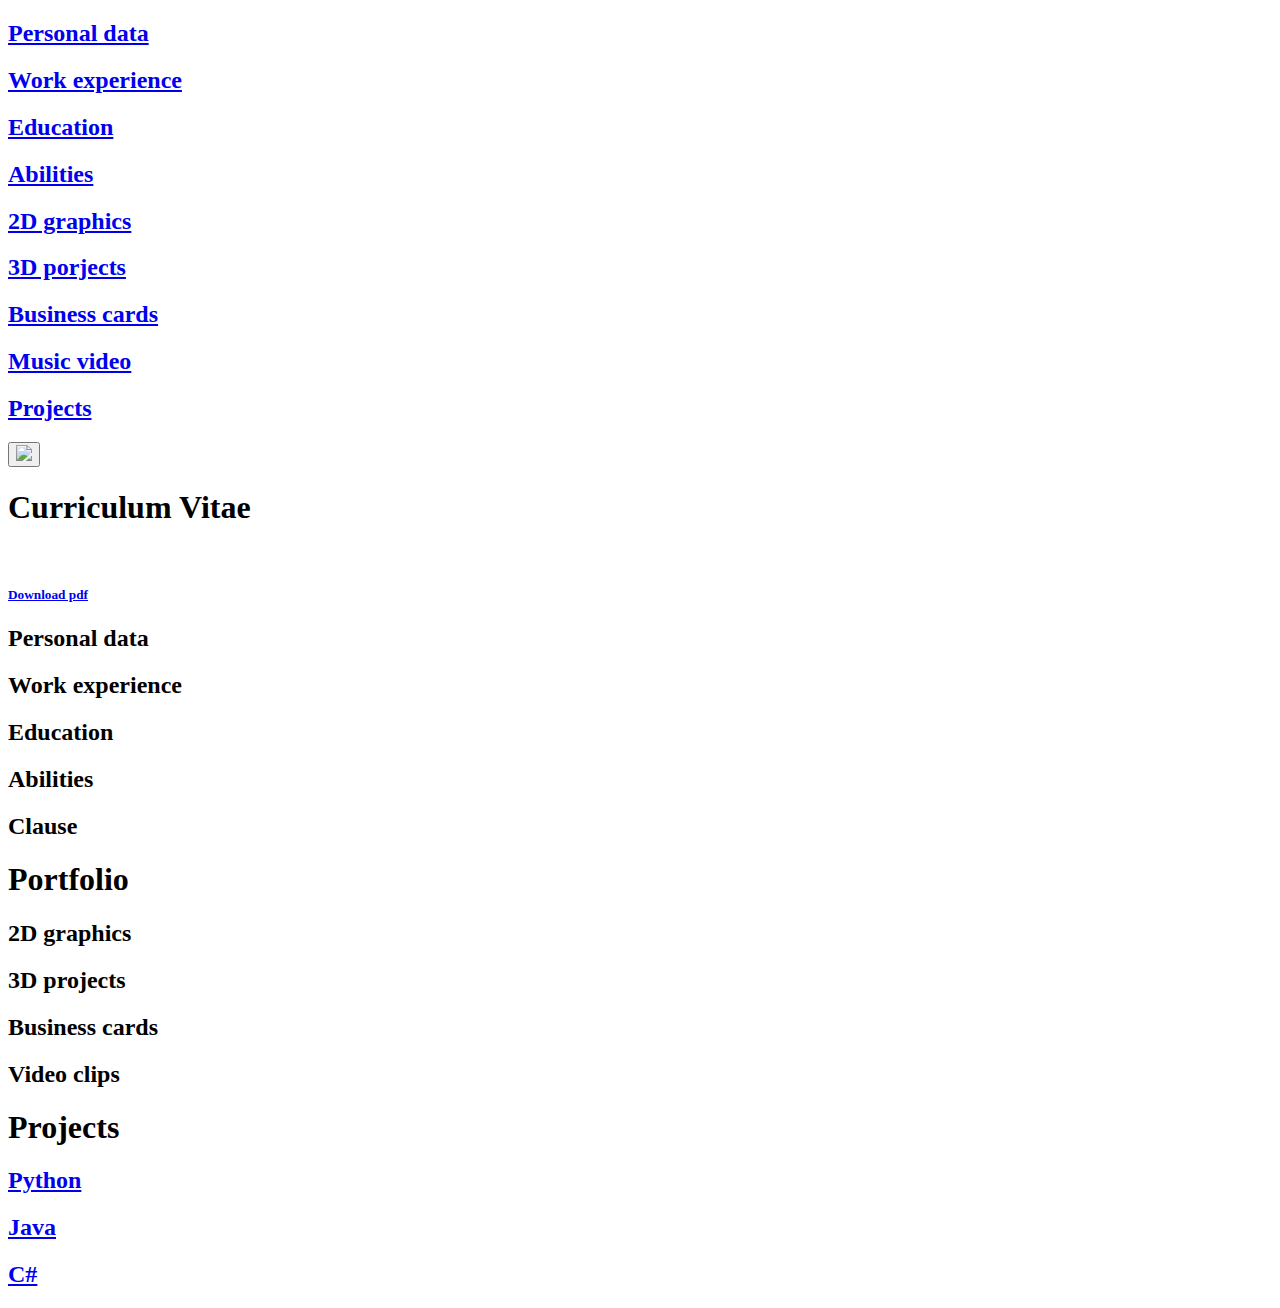
==== htmlENG.html @ a867ee70 "Java link update" ====
<!DOCTYPE html>
<html lang="en">
<head>
    <meta charset="UTF-8">
    <meta name="viewport" content="width=device-width, initial-scale=1.0">
    <meta http-equiv="X-UA-Compatible" content="ie=edge">
    <link rel="stylesheet" href="css.css">
    <link rel="stylesheet" href="cssAnimation.css">
    <script src="javaScript.js"></script> 

<title>Kinga Niejadlik CV</title>
</head>
<body>
    <div class="header-grid-conteiner">
        <a class="header-grid-item" href="#box1"><h2>Personal data</h2></a>
        <a class="header-grid-item" href="#box3"><h2>Work experience</h2></a>
        <a class="header-grid-item" href="#box5"><h2>Education</h2></a>
        <a class="header-grid-item" href="#box7"><h2>Abilities</h2></a>
        <a class="header-grid-item" href="#box13"><h2>2D graphics</h2></a>
        <a class="header-grid-item" href="#box15"><h2>3D porjects</h2></a>
        <a class="header-grid-item" href="#box17"><h2>Business cards</h2></a>
        <a class="header-grid-item" href="#box19"><h2>Music video</h2></a>
        <a class="header-grid-item" href="#panel3"><h2>Projects</h2></a>
        <button class="button" onclick="location.href='index.html';"><img class="flag" src="image/poland-flag.png"></button>
    </div>

    <div class = "panel" id="panel1">
        <h1>Curriculum Vitae</h1><br>
    </div>

   
    <a id="link" href="KingaNiejadlikCv.pdf" download target="_blank"><h5>Download pdf</h5></a>
    

    <div class="luka"></div>
    <div class="luka"></div>
    <div class="luka"></div>


    <div class= "box" id="box1" style="display: block;" onclick="SwapDivsWithClick('box1','box2')">
            <h2>Personal data</h2>       
    </div>
    <div class= "box" id="box2" style="display: none;" onclick="SwapDivsWithClick('box1','box2')">
        <div class="rownoscDO">
        <div class="lewaKolumna">
        <img class="cvJpg" src="image/zdjCVdone.jpg"> 
        </div>

        <div class="laczenieKolumn"> 

         <div class="srodekKolumna">
             Firstname:<br>
             Surname:<br>
             Age:<br>
             State:<br>
             E-mail:<br>
             Telephone:
         </div>
         <div class="prawaKolumna">
            Kinga<br>
            Niejadlik<br>
            22<br>
            IT student<br>
            kinga.niejadlik@gmail.com<br>
            575250211 
        </div>
        </div>

    </div>
    </div>

    <div class="luka"></div>

    <div class= "box" id="box3" style="display: block;" onclick="SwapDivsWithClick('box3','box4')">
        <h2>Work experience</h2>       
    </div>
    <div class= "box" id="box4" style="display: none;" onclick="SwapDivsWithClick('box3','box4')">
     
        <div class="doswiadczenieZawartosc">
            01.01.2019-23.03.2020 Customer service in <a href="https://imersja.pl/" target="_blank" class="firmy">Imersja VR</a>in Katowice<br>
            <h7>- Support for organized events (birthdays, bachelor parties, hen parties, corporate events)</h7><br>
            <h7>- Learning how to use VR equipment and explaining the basic game mechanics</h7><br>
            <h7>- Servicing of VR equipment (Oculus Rift 2 + treadmill Omni)</h7><br>
            <h7>- Matching games to customers needs</h7><br>
            <br>
            <br>
            01.07.2018-30.08.2018 Service technician in<a href="https://www.exorigo-upos.pl/pl/kariera/oferty-pracy/810-technik-serwisu-4" target="_blank"class="firmy"> Exorgio Upos</a> in Gliwice<br>
            <h7>- Servicing companie's equipment</h7><br>
            <h7>- Diagnosing and solving IT problems</h7><br>
            <br>
            <br>
            28.07.2016-05.06.2018 Customer service in pawnshop <a href="http://lombardwomi.pl/" target="_blank" class="firmy">WOMI</a>in Zabrze<br>
            <h7>- Sale and purchase items</h7><br>
            <h7>- Pricing purchased items</h7><br>
            <h7>- Keeping records</h7><br>
            <br>
            <br>
        </div>  
        
    </div>

    <div class="luka"></div>

    <div class= "box" id="box5" style="display: block;" onclick="SwapDivsWithClick('box5','box6')">
        <h2>Education</h2>       
    </div>
    <div class= "box" id="box6" style="display: none;" onclick="SwapDivsWithClick('box5','box6')">
    
        <div class="wyksztalcenieZawartosc" id="wyksztalcenie1">
            2020 - present University of Economics in Katowice (Master)
        </div>

        <div class="line"></div>

        <div class="wyksztalcenieZawartosc" id="wyksztalcenie1">
            2017 - 2020 University of Economics in Katowice (Bachelor's degree)
        </div>

        <div class="line"></div>

        <div class="wyksztalcenieZawartosc" id="wyksztalcenie2">
            2014 - 2017 Secondary school No 1 in Ruda Śląska 
        </div>
        
    </div>

    <div class="luka"></div>

    <div class= "box" id="box7" style="display: block;" onclick="SwapDivsWithClick('box7','box8')">
        <h2>Abilities</h2>       
    </div>
    <div class= "box" id="box8" style="display: none;" onclick="SwapDivsWithClick('box7','box8')">
        
        <div class="doswiadczenieZawartosc">

        GRAPHICS PROGRAMS<br>
        <div class="line2"></div>

        <h7>Adobe Illustrator</h7><br>
        <h7>Adobe Photoshop</h7><br>
        <h7>JPixel</h7><br>
        <h7>Gimp2</h7><br>
        <h7>Inscape</h7><br>
        <h7>3ds MAX</h7><br>
        <h7>Blender</h7><br>
        <h7>Krita</h7><br>
        <h7>Figma</h7>
        <br>
        <br>
    
        ENVIRONMENTS<br>
        <div class="line2"></div>
    
        <h7>Unity</h7><br>
        <h7>Visual Studio</h7><br>
        <h7>Visual Studio Code</h7><br>
        <h7>Management Studio</h7><br>
        <h7>Star UML</h7><br>
        <h7>Intellij</h7><br>
        <h7>Spyder</h7>
        <br>
        <br>

         PROGRAMMING LANGUAGES<br>
        <div class="line2"></div>

        <h7>Python</h7><br>
        <h7>HTML, CSS, JAVASCRIPT</h7><br>
        <h7>C#</h7><br>
        <h7>SQL</h7><br>
        <h7>JAVA</h7>
        <br>
        <br>
           
       OFFICE PACKAGE<br>
       <div class="line2"></div>

        <h7>Word</h7><br>
        <h7>PowerPoint</h7><br>
        <h7>Excel</h7><br>
        <br>
        <br>
        
        LANGUAGES<br>
        <div class="line2"></div>
  
        <h7>Angielski (B2)</h7><br>
        <br>
        <br> 
        </div>
    </div>

    <div class="luka"></div>

    <div class= "box" id="box11" style="display: block;" onclick="SwapDivsWithClick('box11','box12')">
        <h2>Clause</h2>       
    </div>
    <div class= "box" id="box12" style="display: none;" onclick="SwapDivsWithClick('box11','box12')">

        <div class="doswiadczenieZawartosc">

        <h4>I consent to the processing of my personal data<br> 
        for the purposes to recruitment for the position I apply.</h4>      
        
        </div>
    </div>

    <div class="bigluka"></div>

    <div class="panel" id="panel2">
        <h1>Portfolio</h1>
    </div>

    <div class="luka"></div>

    <div class= "box boxGrafiki dwaD" id="box13" style="display: block;" onclick="SwapDivsWithClick('box13','box14')">
        <h2>2D graphics</h2>       
    </div>
    <div class= "box" id="box14" style="display: none;" onclick="SwapDivsWithClick('box13','box14')">
        
        <div class="doswiadczenieZawartosc">
            
            Website project<br>
            <img class="rownosscZdj" id="img15" src= "prace/www/www-planet.png"><br>
            <br>
            <br>
            
            Graphics for game ,,Delirium" <br>
            <img class="rownosscZdj" id="img1" src= "prace/delirium2D/Mieszkanie.png"><br>
            <img class="rownosscZdj" id="img2" src= "prace/delirium2D/demon.gif"><br>
            <img class="rownosscZdj" id="img3" src= "prace/delirium2D/demon3.gif"><br>
            <br>
            <br>

            Graphics for game ,,LocoRush"<br>
            <img class="rownosscZdj" id="img4" src= "prace/locorush/locomenu.png"><br>
            <img class="rownosscZdj" id="img4" src= "prace/locorush/locogame.png"><br>
            <br>
            <br>

            Aplication<br>
            <video width="520" height="810" controls>
                <source src="prace/apliakcja/app.mp4" type="video/mp4">
              Your browser does not support the video tag.
              </video>
              <br>
              <br>

            Animation<br>
            <video width="600" height="600" controls>
                <source src="prace/animacjaR/TatooAnimate.mov" type="video/mov">
                <source src="prace/animacjaR/TatooAnimate.mp4" type="video/mp4">
              Your browser does not support the video tag.
              </video><br>
              <br>
              <br>

            Ikons<br>
            <img class="rownosscZdj" id="img5" src= "prace/ikonyDoGry/KLAMSTWO.png"><br>
            <br>
            <br>

            Poster project<br>
            <img class="rownosscZdj" id="img6" src= "prace/wlasne/got.png"><br>
            <br>
            <br>

            Poster project<br>
            <img class="rownosscZdj" id="img7" src= "prace/wlasne/float.png"><br>
            <br>
            <br>

            Poster project<br>
            <img class="rownosscZdj" id="img8" src= "prace/wlasne/Mbrodaci.png"><br>
            <br>
            <br>

        </div>  

        </div>

    <div class="luka"></div>

    <div class= "box boxGrafiki trzyD" id="box15" style="display: block;" onclick="SwapDivsWithClick('box15','box16')">
        <h2>3D projects</h2>       
    </div>
    <div class= "box" id="box16" style="display: none;" onclick="SwapDivsWithClick('box15','box16')">
        
        <div class="doswiadczenieZawartosc">

            Room project made in 3DsMaxx<br>
            <img class="rownosscZdj" id="img12" src= "prace/pokoj3d/pokoj2.jpg"><br>
            <br>
            <br>

            Models for mobile game made in Blender<br>
            <img class="rownosscZdj" id="img14" src= "prace/eat3D/snowLVL.png"><br>
            <img class="rownosscZdj" id="img13" src= "prace/eat3D/BasicSkin.png"><br>
            <img class="rownosscZdj" id="img13" src= "prace/eat3D/mexican.png"><br>
            <img class="rownosscZdj" id="img13" src= "prace/eat3D/Wizard.png"><br>
            <img class="rownosscZdj" id="img13" src= "prace/eat3D/pizza.png"><br>
            <img class="rownosscZdj" id="img13" src= "prace/eat3D/Ice.png"><br>
            <img class="rownosscZdj" id="img13" src= "prace/eat3D/carrot.png"><br>
            <img class="rownosscZdj" id="img13" src= "prace/eat3D/presentRed.png"><br>
            <br>
            <br>            

        </div>   

        </div>

    <div class="luka"></div>

    <div class= "box boxGrafiki wizytowki" id="box17" style="display: block;" onclick="SwapDivsWithClick('box17','box18')">
        <h2>Business cards</h2>       
    </div>
    <div class= "box" id="box18" style="display: none;" onclick="SwapDivsWithClick('box17','box18')">
        
        <div class="doswiadczenieZawartosc">

            Business card for persnal trainer<br>
            <img class="rownosscZdj" id="img10" src= "prace/wizytowka/wiz.png"><br>
            <br>
            <br>

            Business card ,,WesTrek"<br>
            <img class="rownosscZdj" id="img11" src= "prace/wesTrek/wizytowka.png"><br>
            <br>
            <br>

        </div>       

        </div>

    <div class="luka"></div>

    <div class= "box boxGrafiki wlasneG" id="box19" style="display: block;" onclick="SwapDivsWithClick('box19','box20')">
        <h2>Video clips</h2>       
    </div>
    <div class= "box" id="box20" style="display: none;" onclick="SwapDivsWithClick('box19','box20')">
        
        <div class="doswiadczenieZawartosc">

       
            Link to the original: <a id="link" href="https://www.youtube.com/watch?v=iQtbvOHrPoo" target="_blank">https://www.youtube.com/watch?v=iQtbvOHrPoo</a>
          
          
            <br>
          
            Link to the original: <a id="link" href="https://www.youtube.com/watch?v=ZpiGFbZXndg&ab_channel=dejfiistg" target="_blank">https://www.youtube.com/watch?v=ZpiGFbZXndg&ab_channel=dejfiistg</a>
           
        </div>

    </div>
    
    <div class="luka"></div>

    <div class="panel" id="panel3">
        <h1>Projects</h1>
    </div>


    <div class="luka"></div>


    <div class= "box boxGrafiki wizytowki" id="box21" style="display: block;">
        <a id ="link" href="TSP(Komiwojażer).zip" download target="_blank"><h2>Python</h2> </a>      
    </div>

    <div class="luka"></div>

    <div class= "box boxGrafiki wizytowki" id="box23" style="display: block;">
        <a id ="link" href="https://github.com/KingaNiejadlik/TSPJava" download target="_blank"><h2>Java</h2> </a>       
    </div>

    <div class="luka"></div>


    <div class= "box boxGrafiki wizytowki" id="box25" style="display: block;">
        <a id ="link" href="TSP(Komiwojażer).zip" download target="_blank"><h2>C#</h2> </a>  
    </div>

    <div class="bigluka"></div>

</body>
</html>
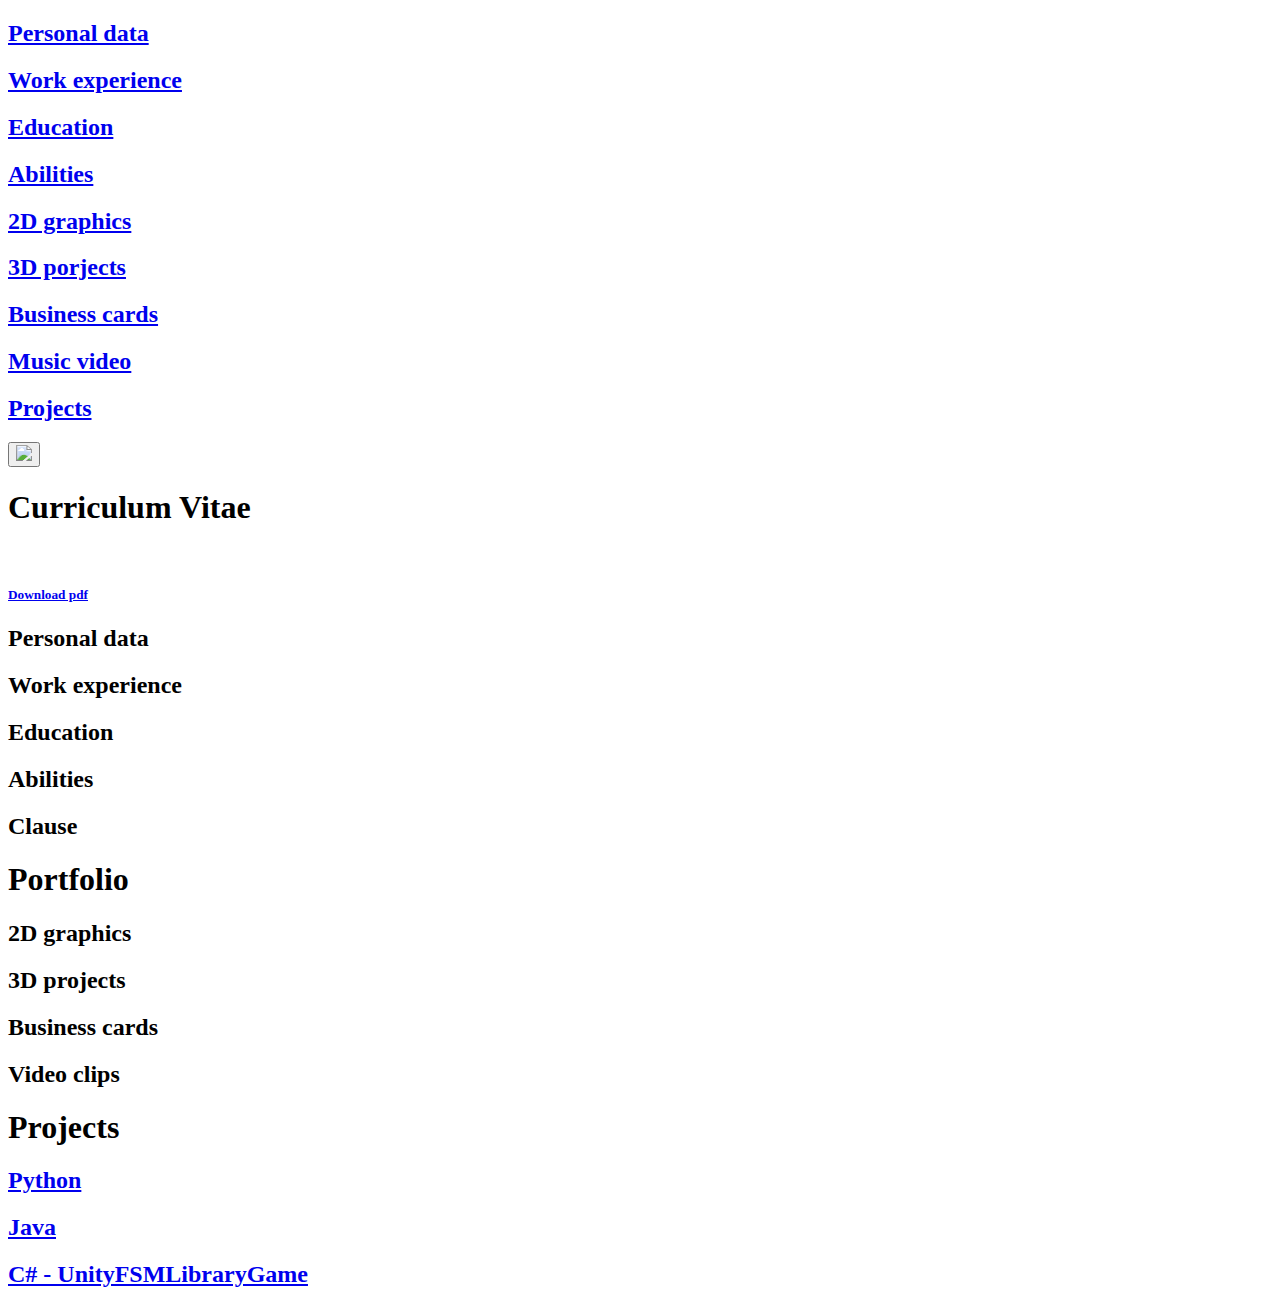
==== commit 0f4b4826: "Space correct" ====
--- a/htmlENG.html
+++ b/htmlENG.html
@@ -342,18 +342,18 @@
         <div class="doswiadczenieZawartosc">
 
        
-            Link to the original: <a id="link" href="https://www.youtube.com/watch?v=iQtbvOHrPoo" target="_blank">https://www.youtube.com/watch?v=iQtbvOHrPoo</a>
+            Link: <a id="link" href="https://www.youtube.com/watch?v=iQtbvOHrPoo" target="_blank">https://www.youtube.com/watch?v=iQtbvOHrPoo</a>
           
           
             <br>
           
-            Link to the original: <a id="link" href="https://www.youtube.com/watch?v=ZpiGFbZXndg&ab_channel=dejfiistg" target="_blank">https://www.youtube.com/watch?v=ZpiGFbZXndg&ab_channel=dejfiistg</a>
+            Link: <a id="link" href="https://www.youtube.com/watch?v=ZpiGFbZXndg&ab_channel=dejfiistg" target="_blank">https://www.youtube.com/watch?v=ZpiGFbZXndg&ab_channel=dejfiistg</a>
            
         </div>
 
     </div>
     
-    <div class="luka"></div>
+    <div class="bigluka"></div>
 
     <div class="panel" id="panel3">
         <h1>Projects</h1>
@@ -364,7 +364,7 @@
 
 
     <div class= "box boxGrafiki wizytowki" id="box21" style="display: block;">
-        <a id ="link" href="TSP(Komiwojażer).zip" download target="_blank"><h2>Python</h2> </a>      
+        <a id ="link" href="https://github.com/KingaNiejadlik/ScrabblePython" download target="_blank"><h2>Python</h2> </a>      
     </div>
 
     <div class="luka"></div>
@@ -377,7 +377,7 @@
 
 
     <div class= "box boxGrafiki wizytowki" id="box25" style="display: block;">
-        <a id ="link" href="TSP(Komiwojażer).zip" download target="_blank"><h2>C#</h2> </a>  
+        <a id ="link" href="https://github.com/KingaNiejadlik/UnityFSMLibraryGame" download target="_blank"><h2>C# - UnityFSMLibraryGame</h2> </a>  
     </div>
 
     <div class="bigluka"></div>
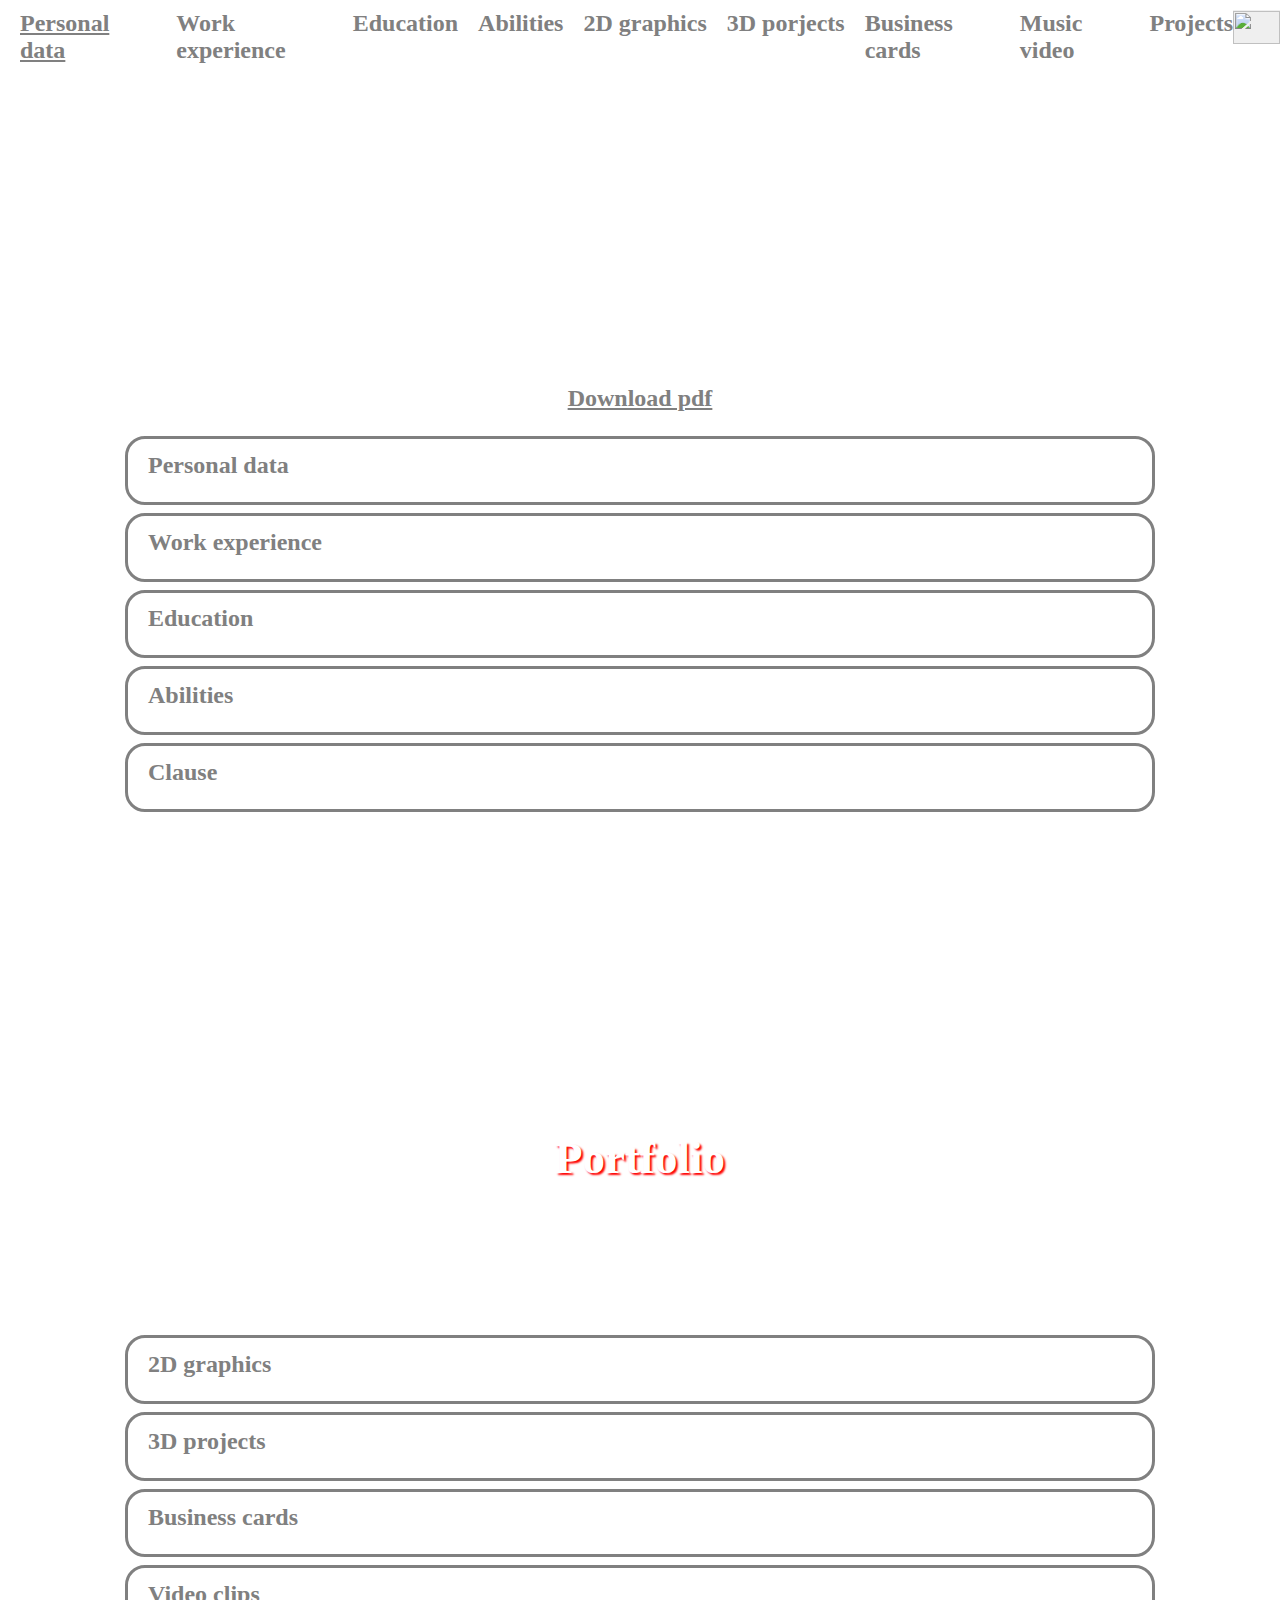
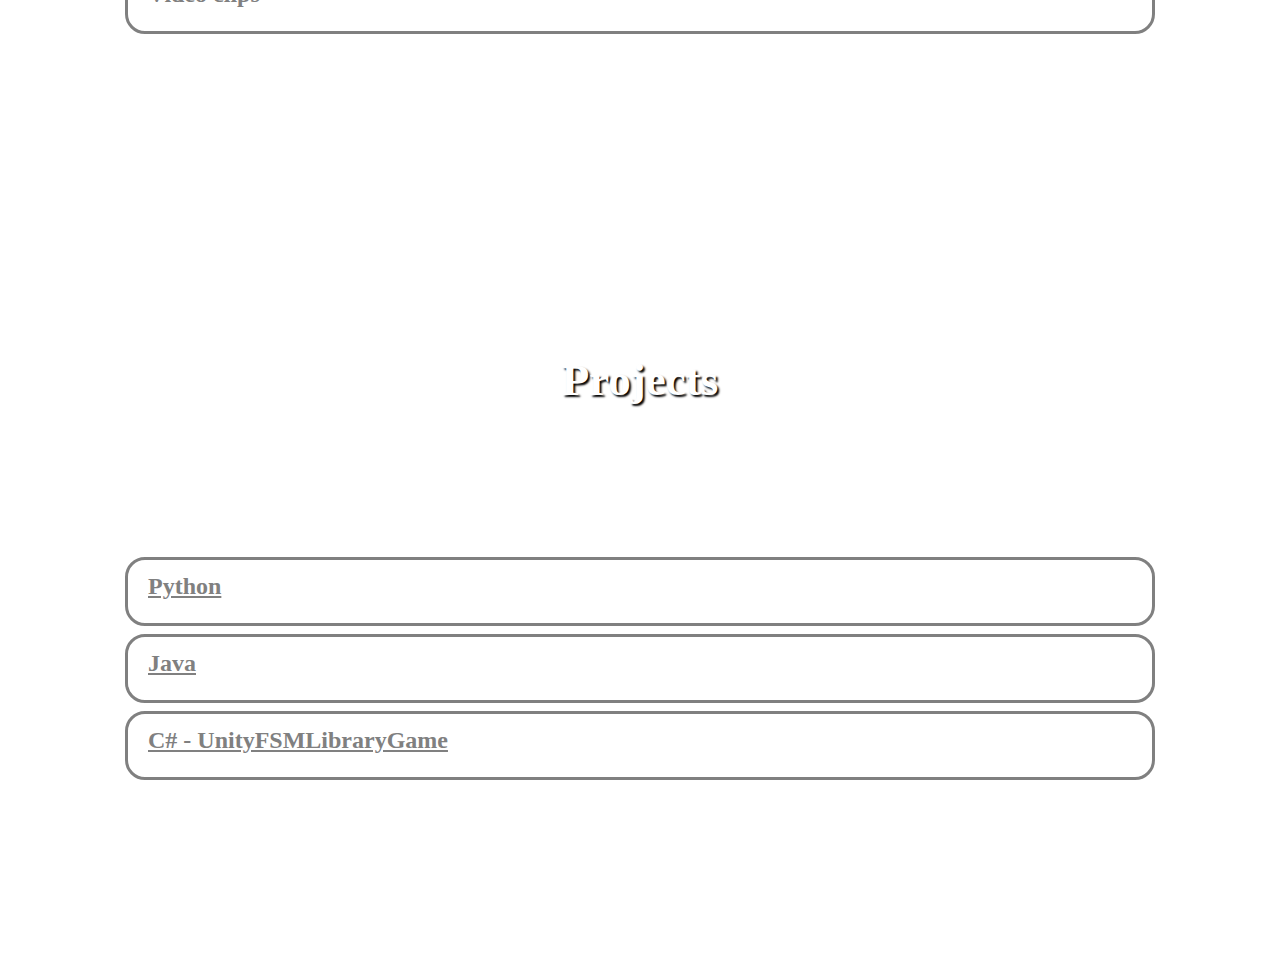
==== commit 1ed26066: "photo update" ====
--- a/htmlENG.html
+++ b/htmlENG.html
@@ -62,7 +62,7 @@
             22<br>
             IT student<br>
             kinga.niejadlik@gmail.com<br>
-            575250211 
+            --- 
         </div>
         </div>
 
@@ -224,7 +224,12 @@
             <img class="rownosscZdj" id="img15" src= "prace/www/www-planet.png"><br>
             <br>
             <br>
-            
+
+            Duck animation<br>
+            <img class="rownosscZdj" id="img16" src= "prace/kaczki/kaczki.gif"><br>
+            <br>
+            <br>
+
             Graphics for game ,,Delirium" <br>
             <img class="rownosscZdj" id="img1" src= "prace/delirium2D/Mieszkanie.png"><br>
             <img class="rownosscZdj" id="img2" src= "prace/delirium2D/demon.gif"><br>
@@ -271,7 +276,7 @@
             <br>
 
             Poster project<br>
-            <img class="rownosscZdj" id="img8" src= "prace/wlasne/Mbrodaci.png"><br>
+            <img class="rownosscZdj" id="img8" src= "prace/hades/KingaMateuszHades.png"><br>
             <br>
             <br>
 
--- a/css.css
+++ b/css.css
@@ -0,0 +1,484 @@
+@font-face {
+    font-family: "Righteus";
+    src: url("./fonts/Righteus.ttf");
+}
+@font-face {
+    font-family: "AdventPro";
+    src: url("./fonts/Advent/AdventPro-Light.ttf");
+}
+@import url('https://fonts.googleapis.com/css?family=Barlow:800&display=swap');
+body {background-color:white; width: 100%;}
+* {margin:0px; font-size: 19px;}
+html { scroll-behavior: smooth;} 
+a{color: white;}
+#link{color: gray !important;}
+
+.header-grid-conteiner{
+    height: 50px;
+    display: grid;
+    grid-template-columns: auto auto auto auto auto auto auto auto auto auto;
+    top: 0;
+    width: 100%;
+    background-color: white; 
+}
+
+.header-grid-item{
+    text-align: center;  
+    padding-top: 10px;
+}
+.header-grid-item:hover{color: gray !important;}
+
+.flag{
+    height: 33px;
+    width: 47px;
+    margin: 0 auto;
+}
+.button{
+    display: inline;
+    margin: 0 auto;
+    padding-bottom: 0px;
+    padding-left: 0px;
+    padding-right: 0px;
+    border: none;
+    height: 33px;
+    width:47px;
+    margin-top: 10px;
+}
+h1{
+    font-size: 45px;
+    font-family: "Righteus";
+    color: white;
+    text-align: center;
+    padding-top: 110px;
+}
+h2{
+    text-align: left; 
+    font-size: 24px !important;
+    font-family: "AdventPro";
+    margin-left: 20px;  
+    color: gray;
+}
+h5{
+    font-size: 24px !important;
+    font-family: "AdventPro";
+    text-align: center;
+    color: gray;
+}
+h6{
+    font-size: 24px !important;
+    font-family: "AdventPro";
+    text-align: center;
+}
+h7{
+    font-size: 20px !important;
+    font-family: "AdventPro";
+    text-align: center;
+}
+h8{
+    font-size: 16px !important;
+    font-family: "AdventPro";
+    text-align: center;
+    margin-left: 5px;
+    margin-top: 10px;
+}
+
+h3,h4,h6,h7,h8{color: black;}
+
+.mainBox{
+    width: 80%;
+    height: 45px;
+    margin: 0 auto;
+    margin-top: 50px !important; 
+    display: grid;
+    grid-template-columns: auto auto;
+}
+.box{
+    width: 80%;
+    height: 50px;
+    border-style: solid;
+    border-width: 3px;
+    border-radius: 20px;
+    border-color: gray;
+    margin: 0 auto; 
+    padding-top: 1%;
+    background-color: white;
+}
+.panel{
+    width: 100%;
+    height: 300px; 
+    margin-top: 10px;
+    margin-bottom: 5px;
+}
+#panel1{background-image: url("./image/KingaCube.png");}
+#panel2{background-image: url("./image/background2.png"); text-shadow: red 2px 2px 2px;}
+#panel3{background-image: url("./image/tloCode.png"); text-shadow: black 2px 2px 2px;}
+
+#box1:hover{background-color: rgba(90, 152, 225,0.5);}
+#box3:hover{background-color: rgba(147,112,219,0.5);}
+#box5:hover{background-color: rgba(206, 169, 0,0.5);}
+#box7:hover{background-color: rgba(254, 19, 15,0.5);}
+#box9:hover{background-color: rgba(9, 92, 212,0.5);}
+#box11:hover{background-color:rgba(22, 182, 92,0.5);}
+#box13:hover{background-color:rgba(223, 0, 36,0.5);}
+#box15:hover{background-color:rgba(243, 195, 0,0.5);}
+#box17:hover{background-color:rgba(0, 172, 159,0.5);}
+#box19:hover{background-color:rgba(46, 109, 180,0.5);}
+#box21:hover{background-color:rgba(46, 109, 180,0.5);}
+#box23:hover{background-color:rgba(243, 195, 0,0.5);}
+#box25:hover{background-color: rgba(254, 19, 15,0.5);}
+
+.pobierzCV{
+    bottom: 5px;
+    text-align: right;
+}
+.luka{
+    margin: 0 auto;
+    width: 80%;
+    height: 8px;
+}
+.bigluka{
+    margin: 0 auto;
+    width: 80%;
+    height: 200px;
+}
+
+/* Zakładka Dane osobowe*/
+
+#box2{height: 370px !important;}
+
+.rownoscDO{
+    display: grid;
+    grid-template-columns: auto auto;
+}
+.laczenieKolumn{
+    display: grid;
+    grid-template-columns: auto auto;
+}
+.lewaKolumna{
+    margin-left: 43%;
+}
+.srodekKolumna{
+    font-size: 24px !important;
+    font-family: "AdventPro";
+    margin-top: 80px;
+    margin-right: 10px;
+    color: rgb(90, 152, 225);;
+    text-align: right;
+}
+.prawaKolumna{
+    font-size: 24px !important;
+    font-family: "AdventPro";
+    margin-top: 80px;
+    color: black;
+    padding-right: 40px;
+   
+}
+.cvJpg{
+    height: 350px;
+    margin-left: 10px;
+    bottom: 0px;
+    float: left;
+}
+/* Doswiadczenie zawodowe*/
+
+.doswiadczenieZawartosc{
+    font-size: 24px !important;
+    font-family: "AdventPro";
+    color: black;
+    text-align: center;
+    margin: auto;
+    margin-top: 40px;
+}
+#box4{
+    height: 560px !important;
+}
+#box14{
+    height: 7500px !important;
+}
+.firmy{
+    color: rgb(147,112,219); 
+    font-size: 24px !important;
+}
+/*Wykształcenie zawodowe*/
+
+.wyksztalcenieZawartosc{
+    font-size: 24px !important;
+    font-family: "AdventPro";
+    color: black;
+    text-align: center;
+    margin: auto;
+}
+#wyksztalcenie1{
+    margin-top: 20px;
+    margin-bottom: 20px;
+}
+#wyksztalcenie2{
+    margin-top: 5px;
+}
+#box6{
+    height: 220px !important;
+}
+.line{
+    margin: auto;
+    width: 70%;
+    height: 2px;
+    background-color: rgb(206, 169, 0);
+}
+/* Zakładka Uiejętności*/
+.line2{
+    margin: auto;
+    width: 300px;
+    height: 2px;
+    background-color: rgb(254, 19, 15);
+}
+
+#box8{
+    overflow: hidden;
+    height: 1000px !important;
+    margin: 0 auto;
+}
+.naglowekG, .naglowekP, .naglowekPO, .naglowekJ{
+    width: 200px;
+    font-size: 24px !important;
+    font-family: "AdventPro";
+    text-align: center;
+    padding-top: 10px;
+}
+.naglowekG, .naglowekP{
+    height: 70px;
+    color: black;
+}
+.naglowekPO, .naglowekJ{
+    height: 40px;
+    color: black;
+}
+.boxProgramowanie, .boxGrafika, .boxPakietO, .boxJezyki{
+    height: 180px;
+    width: 200px;
+    border-style: solid;
+    border-radius: 20px;
+    border-color: rgba(254, 19, 15,0.9);
+    border-width: 3px;
+    margin-bottom: 10px; 
+    font-size: 24px !important;
+    font-family: "AdventPro";
+    text-align: center;
+    color: black;
+}
+.boxGrafika, .boxProgramowanie, .boxPakietO, .boxJezyki{
+    background-color: black;
+}
+
+.box1U{
+    float: left;
+    margin-right: 10px;
+}
+.box3U{
+    float: left;
+    margin-right: 10px;
+}
+.caloscU{
+    margin: 0 auto; 
+}
+.rownoscU{
+    display: flex;
+    margin: 0 auto;
+}
+#box12{
+    height: 180px !important;
+}
+/* Prace ----------------*/
+
+/* DELIRIUM ----------------*/
+
+.rownoscZdj{
+    margin: 0 auto;
+    display: block;
+}
+#img1{  
+    margin-top: 10px;
+    height: 420px; 
+    width: 720px;
+    margin-bottom: 20px;
+}
+#img2{
+    margin-top: 10px;
+    height: 100px; 
+    width: 100px;
+    margin-bottom: 10px;
+}
+#img3{
+    margin-top: 10px;
+    height: 100px; 
+    width: 150px;
+    margin-bottom: 10px;
+}
+
+/* LocoRush ----------------*/
+#img4{
+    margin-top: 10px;
+    height: 451px;
+    width: 809px;
+    margin-bottom: 10px;
+}
+
+/* Ikony----------------------*/
+#img5{
+    margin-top: 10px;
+    height: 240px;
+    width: 590px;
+    margin-bottom: 10px;
+}
+
+/* Rick and Morty-----------------------*/
+#img6{
+    margin-top: 10px;
+    height: 468px;
+    width: 877px;
+}
+
+/* You will float too-----------------------*/
+#img7{
+    margin-top: 10px;
+    height: 468px;
+    width: 468px;
+}
+/* Mocno brodaci-----------------------*/
+#img8{
+    margin-top: 10px;
+    height: 960px;
+    width: 530px;
+}
+
+/* Zakladka-----------------------*/
+#img9{
+    margin-top: 10px;
+    height: 627px;
+    width: 448px;
+}
+
+/* wizytowki-----------------------*/
+#img10{
+    margin-top: 10px;
+    height: 520px;
+    width: 768px;
+}
+
+#box18{
+    height: 1200px !important;
+}
+
+#box20{
+    height: 200px !important;
+}
+#box22{
+    height: 1000px !important;
+}
+#box24{
+    height: 1000px !important;
+}
+#box26{
+    height: 1000px !important;
+}
+
+#img11{
+    margin-top: 10px;
+    height: 418px;
+    width: 752px;
+}
+model-viewer{
+    height: 500px;
+    width: 500px;
+}
+/* 3D -----------------------*/
+#img12{
+    margin-top: 10px;
+    height: 600px;
+    width: 800px;
+}
+#img13{
+    margin-top: 10px;
+    height: 480px;
+    width: 640px;
+}
+#img14{
+    margin-top: 10px;
+    height: 615px;
+    width: 344px;
+}
+#img15{
+    margin-top: 10px;
+    height: 520px;
+    width: 960px;
+}
+#img16{
+    margin-top: 10px;
+    height: 520px;
+    width: 520x;
+}
+
+
+
+#box16{
+    height: 5200px !important;
+}
+
+#pokoj{
+    height: 492px;
+    width: 780px;
+}
+#wizytowka{
+    height: 540px;
+    width: 769px;
+}
+#app{
+    height: 540px;
+    width: 270px;
+}
+/* Właściwości dla zmniejszonego okna*/
+
+@media screen and (max-width: 768px) {
+    .box1U, .box3U{
+        
+        float: none;
+    }
+    #box2{
+        height: 1100px !important;
+    }
+    .rownoscDO{
+        grid-template-columns: auto;   
+        margin: 0 auto;
+    }
+    .mainBox{
+         height: 60px !important;
+    }
+    h1{
+        font-size: 40px ;
+    }
+    .pobierzCV{
+        margin-bottom: 40px !important; 
+    }
+    .lewaKolumna{
+    margin-left: 10% !important;
+}
+}
+
+@media screen and (max-width: 870px) {
+    #box4{
+        height: 760px !important;
+    }
+   
+}
+@media screen and (max-width: 1050px) {
+    video, img{
+        margin: 0 auto;
+        
+        max-width: 90%;
+        height: auto !important;
+    }
+}
+@media screen and (max-width: 1450px) {
+    .header-grid-conteiner{
+        height: 70px !important;
+    }
+}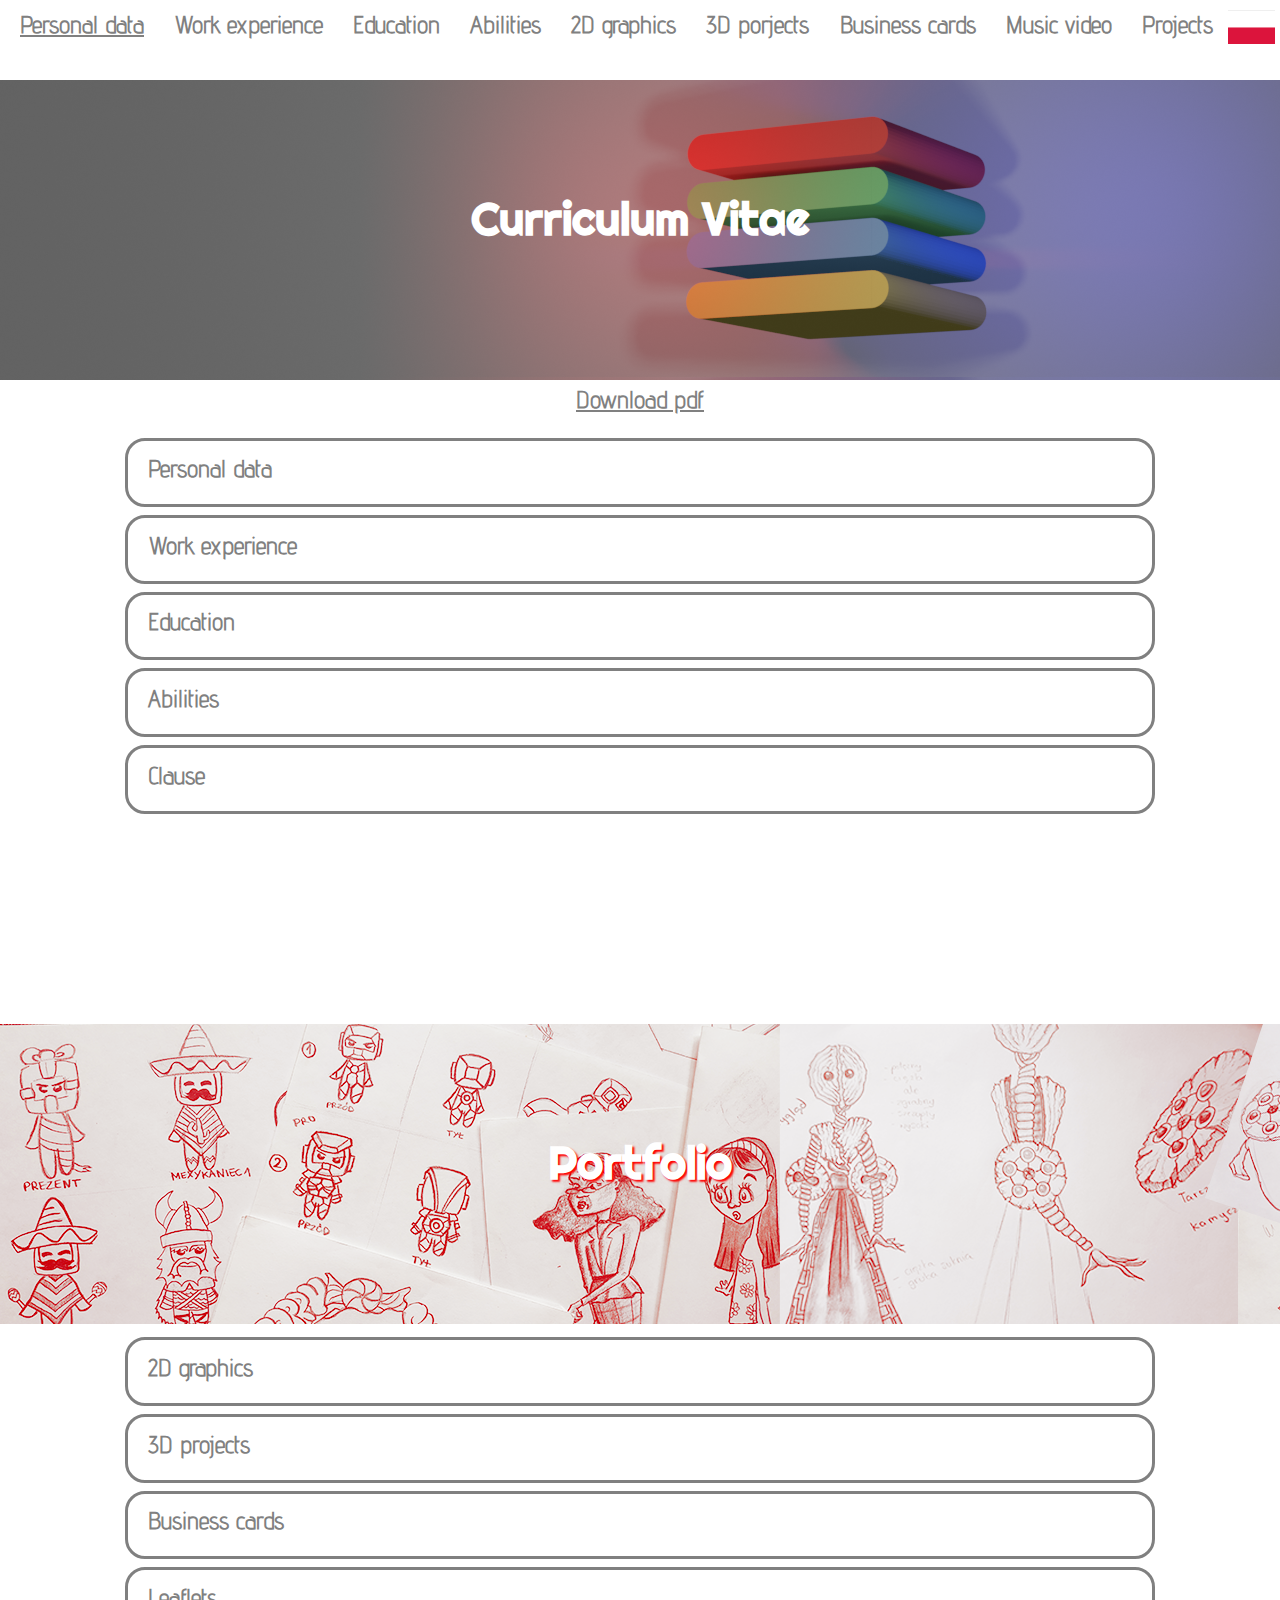
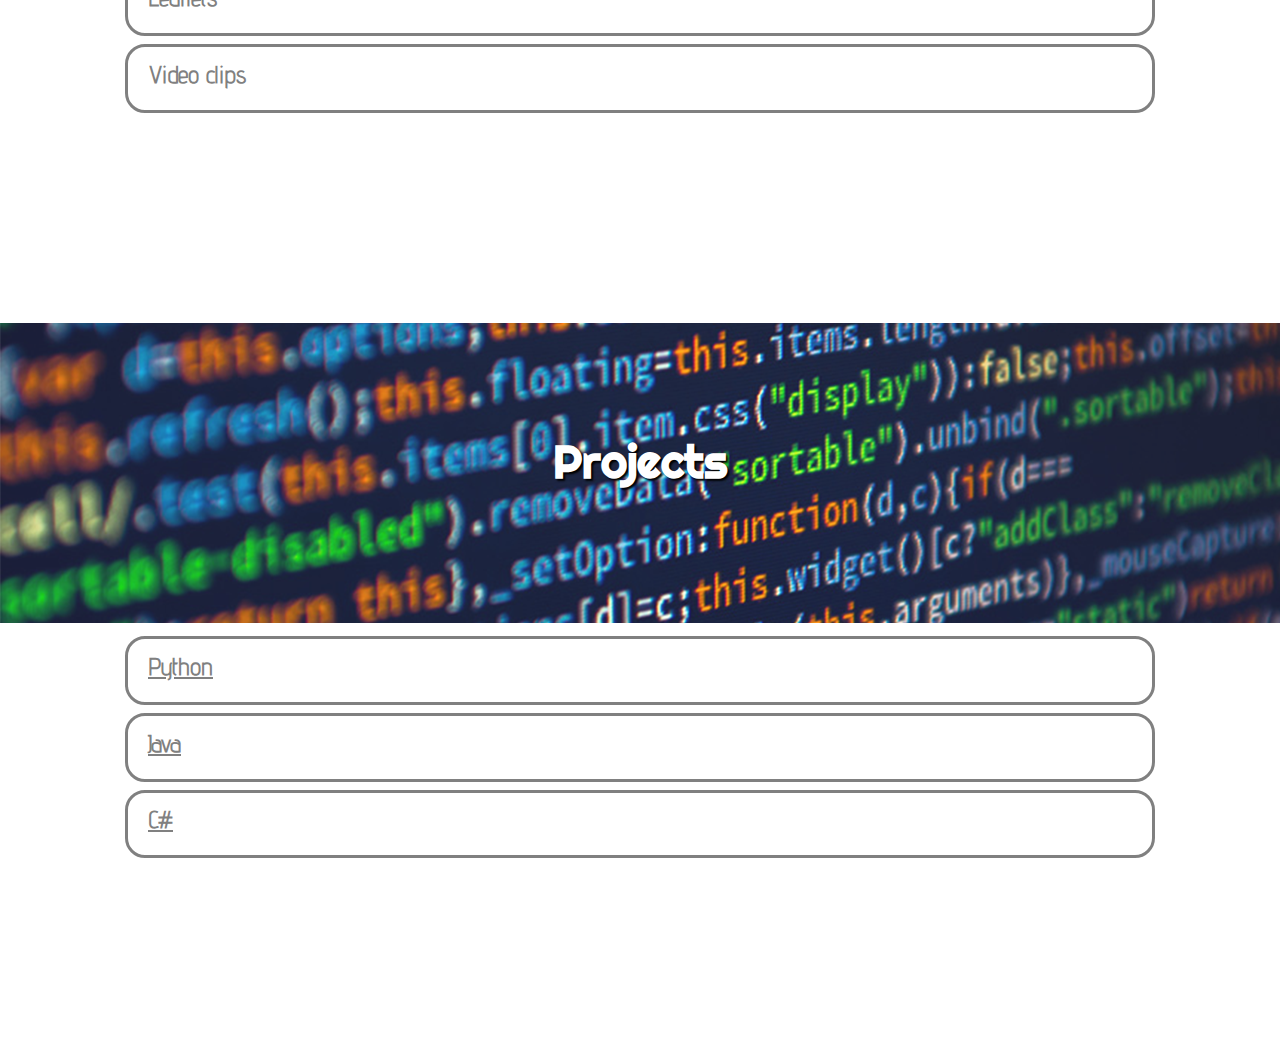
==== commit c28d5ecc: "come back" ====
--- a/htmlENG.html
+++ b/htmlENG.html
@@ -29,7 +29,7 @@
     </div>
 
    
-    <a id="link" href="KingaNiejadlikCv.pdf" download target="_blank"><h5>Download pdf</h5></a>
+    <a id="link" href="KingaNiejadlikCVeng.pdf" download target="_blank"><h5>Download pdf</h5></a>
     
 
     <div class="luka"></div>
@@ -42,29 +42,26 @@
     </div>
     <div class= "box" id="box2" style="display: none;" onclick="SwapDivsWithClick('box1','box2')">
         <div class="rownoscDO">
-        <div class="lewaKolumna">
-        <img class="cvJpg" src="image/zdjCVdone.jpg"> 
-        </div>
-
-        <div class="laczenieKolumn"> 
-
-         <div class="srodekKolumna">
-             Firstname:<br>
-             Surname:<br>
-             Age:<br>
-             State:<br>
-             E-mail:<br>
-             Telephone:
-         </div>
-         <div class="prawaKolumna">
-            Kinga<br>
-            Niejadlik<br>
-            22<br>
-            IT student<br>
-            kinga.niejadlik@gmail.com<br>
-            --- 
-        </div>
-        </div>
+
+            <div class="laczenieKolumn"> 
+
+                <div class="srodekKolumna">
+                    Firstname:<br>
+                    Surname:<br>
+                    Age:<br>
+                    State:<br>
+                    E-mail:<br>
+                    Telephone:
+                </div>
+                <div class="prawaKolumna">
+                    Kinga<br>
+                    Niejadlik<br>
+                    23<br>
+                    IT student<br>
+                    kinga.niejadlik@gmail.com<br>
+                    --- 
+                </div>
+            </div>
 
     </div>
     </div>
@@ -333,9 +330,32 @@
             <br>
             <br>
 
+            Business card ,,ElectroJack"<br>
+            <img class="rownoscZdj" id="img17" src= "prace/electroJ/WizytówkaElectroJack.png"><br>
+            <br>
+            <br>
+
         </div>       
 
         </div>
+
+    <div class="luka"></div>
+
+    <div class= "box boxGrafiki wizytowki" id="box27" style="display: block;" onclick="SwapDivsWithClick('box27','box28')">
+        <h2>Leaflets</h2>       
+    </div>
+    <div class= "box" id="box28" style="display: none;" onclick="SwapDivsWithClick('box27','box28')">
+        
+        <div class="doswiadczenieZawartosc">
+
+            Leaflet ,,ElectroJack"<br>
+            <img class="rownoscZdj" id="img18" src= "prace/electroJ/UlotkaElectroJack.png"><br>
+            <br>
+            <br>
+
+        </div>       
+
+    </div>
 
     <div class="luka"></div>
 
@@ -382,7 +402,7 @@
 
 
     <div class= "box boxGrafiki wizytowki" id="box25" style="display: block;">
-        <a id ="link" href="https://github.com/KingaNiejadlik/UnityFSMLibraryGame" download target="_blank"><h2>C# - UnityFSMLibraryGame</h2> </a>  
+        <a id ="link" href="https://github.com/KingaNiejadlik/UnityFSMLibraryGame" download target="_blank"><h2>C#</h2> </a>  
     </div>
 
     <div class="bigluka"></div>
--- a/css.css
+++ b/css.css
@@ -365,7 +365,7 @@
 }
 
 #box18{
-    height: 1200px !important;
+    height: 1860px !important;
 }
 
 #box20{
@@ -379,6 +379,9 @@
 }
 #box26{
     height: 1000px !important;
+}
+#box28{
+    height: 730px !important;
 }
 
 #img11{
@@ -415,6 +418,16 @@
     margin-top: 10px;
     height: 520px;
     width: 520x;
+}
+#img17{
+    margin-top: 10px;
+    height: 532px;
+    width: 589x;
+}
+#img18{
+    margin-top: 10px;
+    height: 620px;
+    width: 861.5px;
 }
 
 
--- a/cssAnimation.css
+++ b/cssAnimation.css
@@ -0,0 +1,12 @@
+.box:hover {
+  animation: shake 0.5s;
+  animation-fill-mode: forwards;  
+  animation-timing-function: ease-out;
+  }
+  @keyframes shake {
+    0% { transform: translate(0px, 0px)}
+    100% { transform: translate(25px, 0px)}
+  }
+  
+
+
